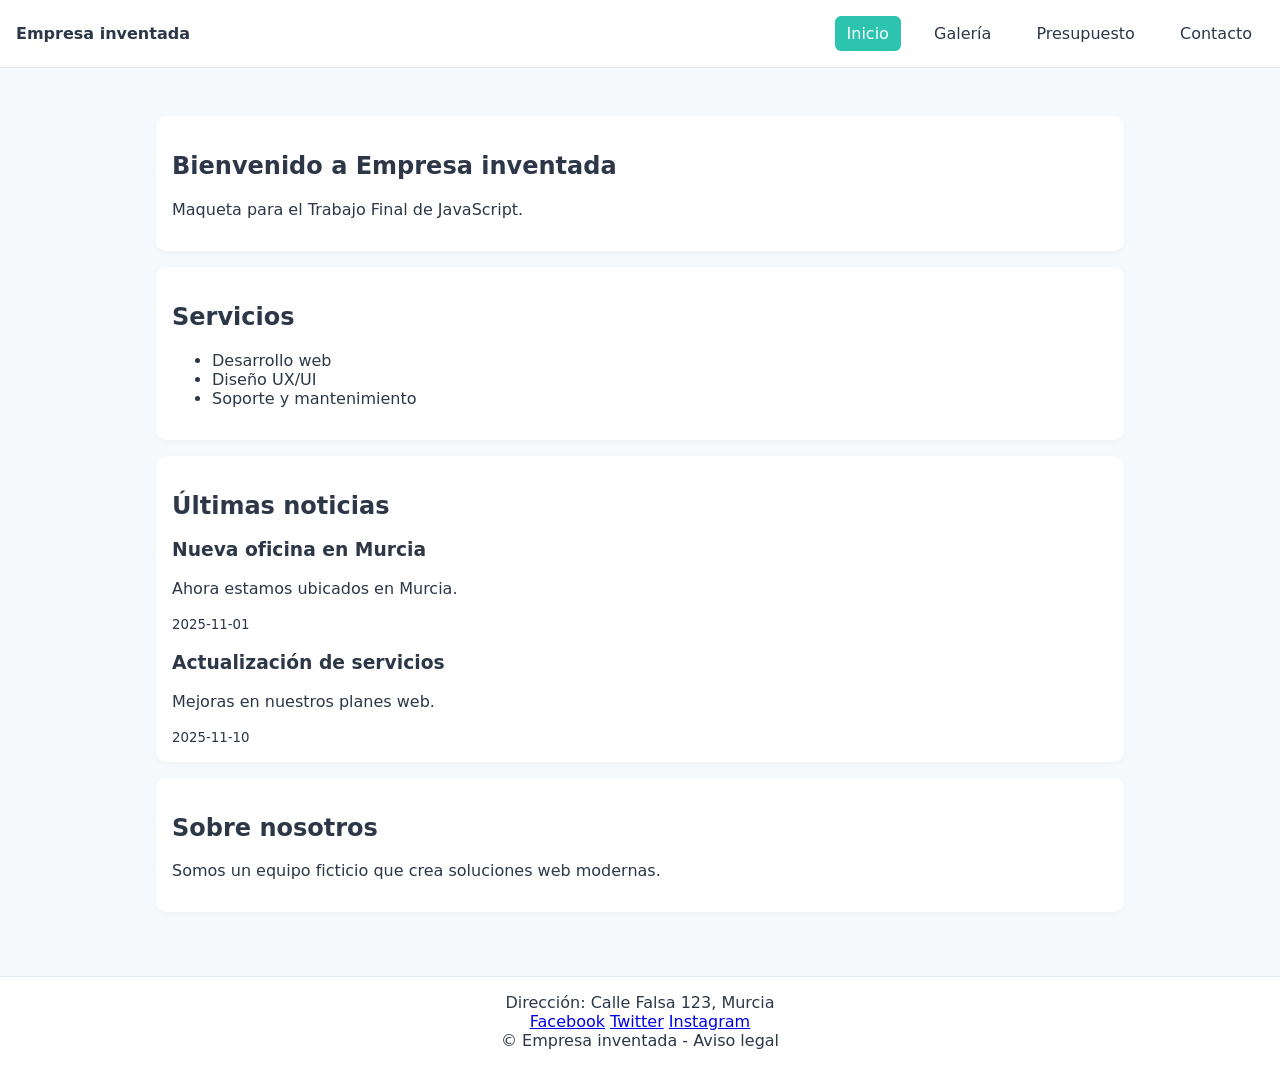
==== index.html @ 44b4141d "Initial commit" ====
<!doctype html>
<html lang="es">
<head>
  <meta charset="utf-8" />
  <meta name="viewport" content="width=device-width,initial-scale=1" />
  <title>Empresa inventada - Inicio</title>
  <link rel="stylesheet" href="css/style.css">
</head>
<body>
  <header class="site-header">
    <div class="logo">Empresa inventada</div>
    <nav class="nav">
      <a href="index.html" class="active">Inicio</a>
      <a href="galeria.html">Galería</a>
      <a href="presupuesto.html">Presupuesto</a>
      <a href="contacto.html">Contacto</a>
    </nav>
  </header>

  <main>
    <section id="hero" class="section">
      <h1>Bienvenido a Empresa inventada</h1>
      <p>Maqueta para el Trabajo Final de JavaScript.</p>
    </section>

    <section id="servicios" class="section">
      <h2>Servicios</h2>
      <ul>
        <li>Desarrollo web</li>
        <li>Diseño UX/UI</li>
        <li>Soporte y mantenimiento</li>
      </ul>
    </section>

    <section id="noticias" class="section">
      <h2>Últimas noticias</h2>
      <div id="news-list">Cargando noticias...</div>
    </section>

    <section id="sobre-nosotros" class="section">
      <h2>Sobre nosotros</h2>
      <p>Somos un equipo ficticio que crea soluciones web modernas.</p>
    </section>
  </main>

  <footer class="site-footer">
    <div>Dirección: Calle Falsa 123, Murcia</div>
    <div class="socials">
      <a href="https://facebook.com" aria-label="facebook">Facebook</a>
      <a href="https://twitter.com" aria-label="twitter">Twitter</a>
      <a href="https://instagram.com" aria-label="instagram">Instagram</a>
    </div>
    <div>© Empresa inventada - Aviso legal</div>
  </footer>

  <script src="js/main.js"></script>
</body>
</html>
---- css/style.css ----
:root{
  --primary:#2CC4AF;
  --accent:#f6ad55;
  --bg:#f7fafc;
  --text:#2d3748;
  --maxw:1000px;
}
*{box-sizing:border-box}
body{font-family:system-ui,-apple-system,Segoe UI,Roboto,"Helvetica Neue",Arial;background:var(--bg);color:var(--text);margin:0;padding-top:68px;}
.site-header{position:fixed;top:0;left:0;right:0;height:68px;background:white;display:flex;align-items:center;justify-content:space-between;padding:0 1rem;border-bottom:1px solid #e2e8f0;z-index:1000}
.logo{font-weight:700}
.nav a{margin-left:1rem;text-decoration:none;color:var(--text);padding:.5rem .75rem;border-radius:6px}
.nav a.active, .nav a:hover{background:var(--primary);color:white}
main{max-width:var(--maxw);margin:2rem auto;padding:1rem}
.section{background:white;padding:1rem;margin-bottom:1rem;border-radius:10px;box-shadow:0 2px 6px rgba(0,0,0,.04)}
.site-footer{background:#fff;padding:1rem;text-align:center;border-top:1px solid #e2e8f0}
.gallery-grid{display:grid;grid-template-columns:repeat(auto-fit,minmax(150px,1fr));gap:10px}
.gallery-grid img{width:100%;height:150px;object-fit:cover;border-radius:8px}
input,select,textarea,button{font:inherit}
form label{display:block;margin:.5rem 0}
fieldset{border:1px solid #e2e8f0;padding:1rem;border-radius:8px}
.buttons{margin-top:1rem}
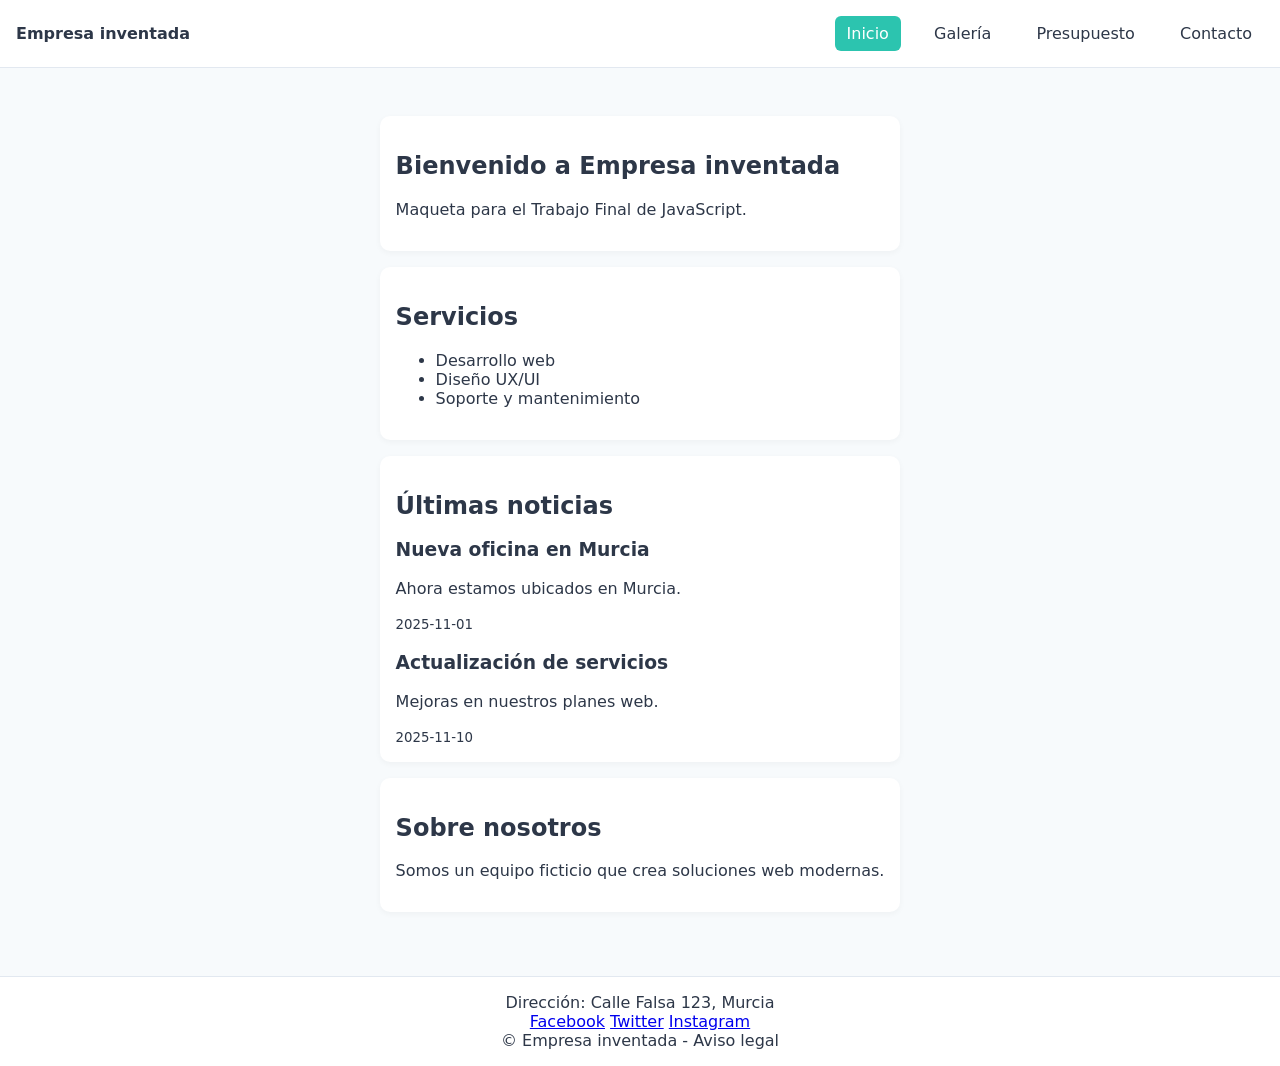
==== commit b8eecc8e: "update2" ====
--- a/index.html
+++ b/index.html
@@ -11,9 +11,9 @@
     <div class="logo">Empresa inventada</div>
     <nav class="nav">
       <a href="index.html" class="active">Inicio</a>
-      <a href="galeria.html">Galería</a>
-      <a href="presupuesto.html">Presupuesto</a>
-      <a href="contacto.html">Contacto</a>
+      <a href="views/galeria.html">Galería</a>
+      <a href="views/presupuesto.html">Presupuesto</a>
+      <a href="views/contacto.html">Contacto</a>
     </nav>
   </header>
 
--- a/css/style.css
+++ b/css/style.css
@@ -1,3 +1,6 @@
+html, body {height:100%; }
+body { display: flex; flex-direction: column; }
+main { flex: 1; }
 
 :root{
   --primary:#2CC4AF;
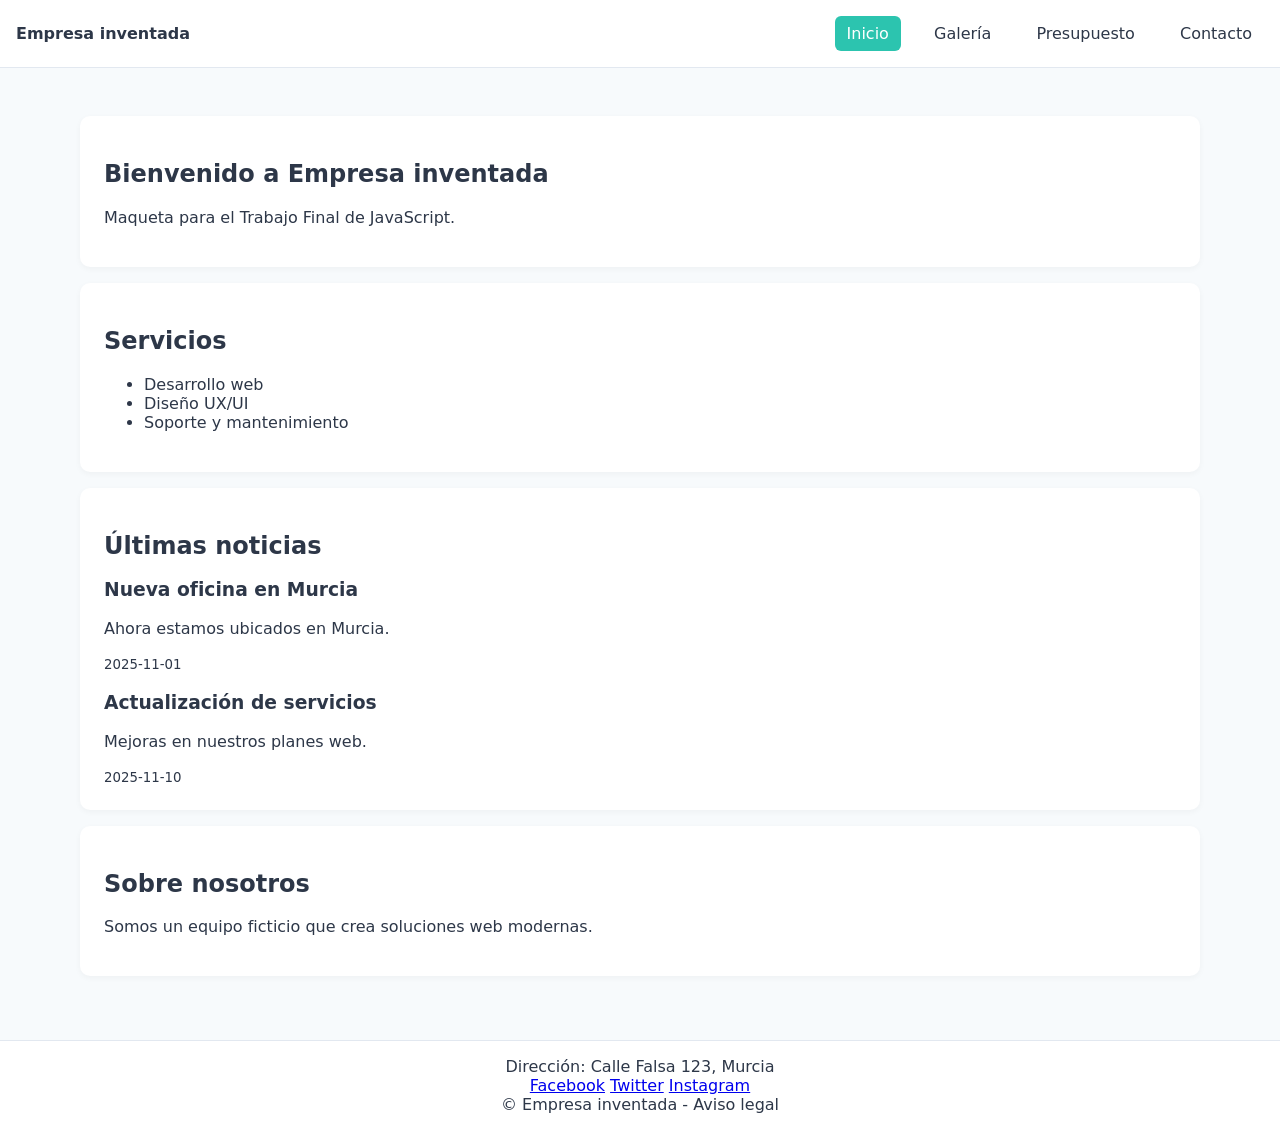
==== commit 21a32b5e: "update 5" ====
--- a/index.html
+++ b/index.html
@@ -46,9 +46,9 @@
   <footer class="site-footer">
     <div>Dirección: Calle Falsa 123, Murcia</div>
     <div class="socials">
-      <a href="https://facebook.com" aria-label="facebook">Facebook</a>
-      <a href="https://twitter.com" aria-label="twitter">Twitter</a>
-      <a href="https://instagram.com" aria-label="instagram">Instagram</a>
+      <a href="#" aria-label="facebook">Facebook</a>
+      <a href="#" aria-label="twitter">Twitter</a>
+      <a href="#" aria-label="instagram">Instagram</a>
     </div>
     <div>© Empresa inventada - Aviso legal</div>
   </footer>
--- a/css/style.css
+++ b/css/style.css
@@ -1,4 +1,4 @@
-html, body {height:100%; }
+html, body { height: 100%; }
 body { display: flex; flex-direction: column; }
 main { flex: 1; }
 
@@ -7,7 +7,7 @@
   --accent:#f6ad55;
   --bg:#f7fafc;
   --text:#2d3748;
-  --maxw:1000px;
+  --maxw:1200px;
 }
 *{box-sizing:border-box}
 body{font-family:system-ui,-apple-system,Segoe UI,Roboto,"Helvetica Neue",Arial;background:var(--bg);color:var(--text);margin:0;padding-top:68px;}
@@ -15,12 +15,33 @@
 .logo{font-weight:700}
 .nav a{margin-left:1rem;text-decoration:none;color:var(--text);padding:.5rem .75rem;border-radius:6px}
 .nav a.active, .nav a:hover{background:var(--primary);color:white}
-main{max-width:var(--maxw);margin:2rem auto;padding:1rem}
-.section{background:white;padding:1rem;margin-bottom:1rem;border-radius:10px;box-shadow:0 2px 6px rgba(0,0,0,.04)}
+main{max-width:var(--maxw);margin:2rem auto;padding:1rem;width:90%}
+.section{background:white;padding:1.5rem;margin-bottom:1rem;border-radius:10px;box-shadow:0 2px 6px rgba(0,0,0,.04)}
 .site-footer{background:#fff;padding:1rem;text-align:center;border-top:1px solid #e2e8f0}
-.gallery-grid{display:grid;grid-template-columns:repeat(auto-fit,minmax(150px,1fr));gap:10px}
-.gallery-grid img{width:100%;height:150px;object-fit:cover;border-radius:8px}
+#map{height:400px;width:100%;margin-top:1.5rem;border-radius:12px;box-shadow:0 4px 15px rgba(0,0,0,.15)}
+.gallery-grid{display:flex;flex-wrap:wrap;gap:20px;justify-content:center;align-items:center}
+.gallery-grid img{width:350px;height:280px;object-fit:cover;border-radius:16px;box-shadow:0 4px 15px rgba(0,0,0,.15);transition:transform .3s ease, box-shadow .3s ease;cursor:pointer}
+.gallery-grid img:hover{transform:translateY(-5px);box-shadow:0 8px 20px rgba(0,0,0,.2)}
 input,select,textarea,button{font:inherit}
-form label{display:block;margin:.5rem 0}
-fieldset{border:1px solid #e2e8f0;padding:1rem;border-radius:8px}
-.buttons{margin-top:1rem}
+form label{display:block;margin:.75rem 0}
+fieldset{display:grid;grid-template-columns:repeat(2,1fr);gap:1rem}
+legend{grid-column:1/-1}
+form label input[type="text"],
+form label input[type="tel"],
+form label input[type="email"],
+form label input[type="number"],
+form label select{width:100%;padding:.8rem;border:1px solid #cbd5e0;border-radius:8px;background:white;font-size:1rem}
+form label input[type="checkbox"]{margin-right:.5rem;cursor:pointer}
+fieldset{border:1px solid #e2e8f0;padding:1.5rem;border-radius:8px;margin-bottom:1.5rem;background:#fafbfc}
+legend{font-weight:600;color:var(--primary);padding:0 .5rem;font-size:1.1rem}
+.extras{background:white;padding:1rem;border-radius:6px;margin:1rem 0}
+.extras label{margin:.5rem 0;display:flex;align-items:center}
+#presupuesto{font-weight:700;font-size:1.3rem;color:var(--primary);background:#e6f7f5;padding:.5rem 1rem;border-radius:6px;display:inline-block}
+.buttons{display:flex;gap:1rem;margin-top:1.5rem}
+button{padding:.75rem 1.5rem;border:none;border-radius:6px;cursor:pointer;font-weight:600;transition:background .3s ease}
+button[type="submit"]{background:var(--primary);color:white}
+button[type="submit"]:hover{background:#23a99b}
+button[type="reset"]{background:#cbd5e0;color:var(--text)}
+button[type="reset"]:hover{background:#a0aec0}
+#form-messages{margin-top:1rem;padding:1rem;border-radius:6px;font-weight:600;display:none}
+#form-messages:not(:empty){display:block}
